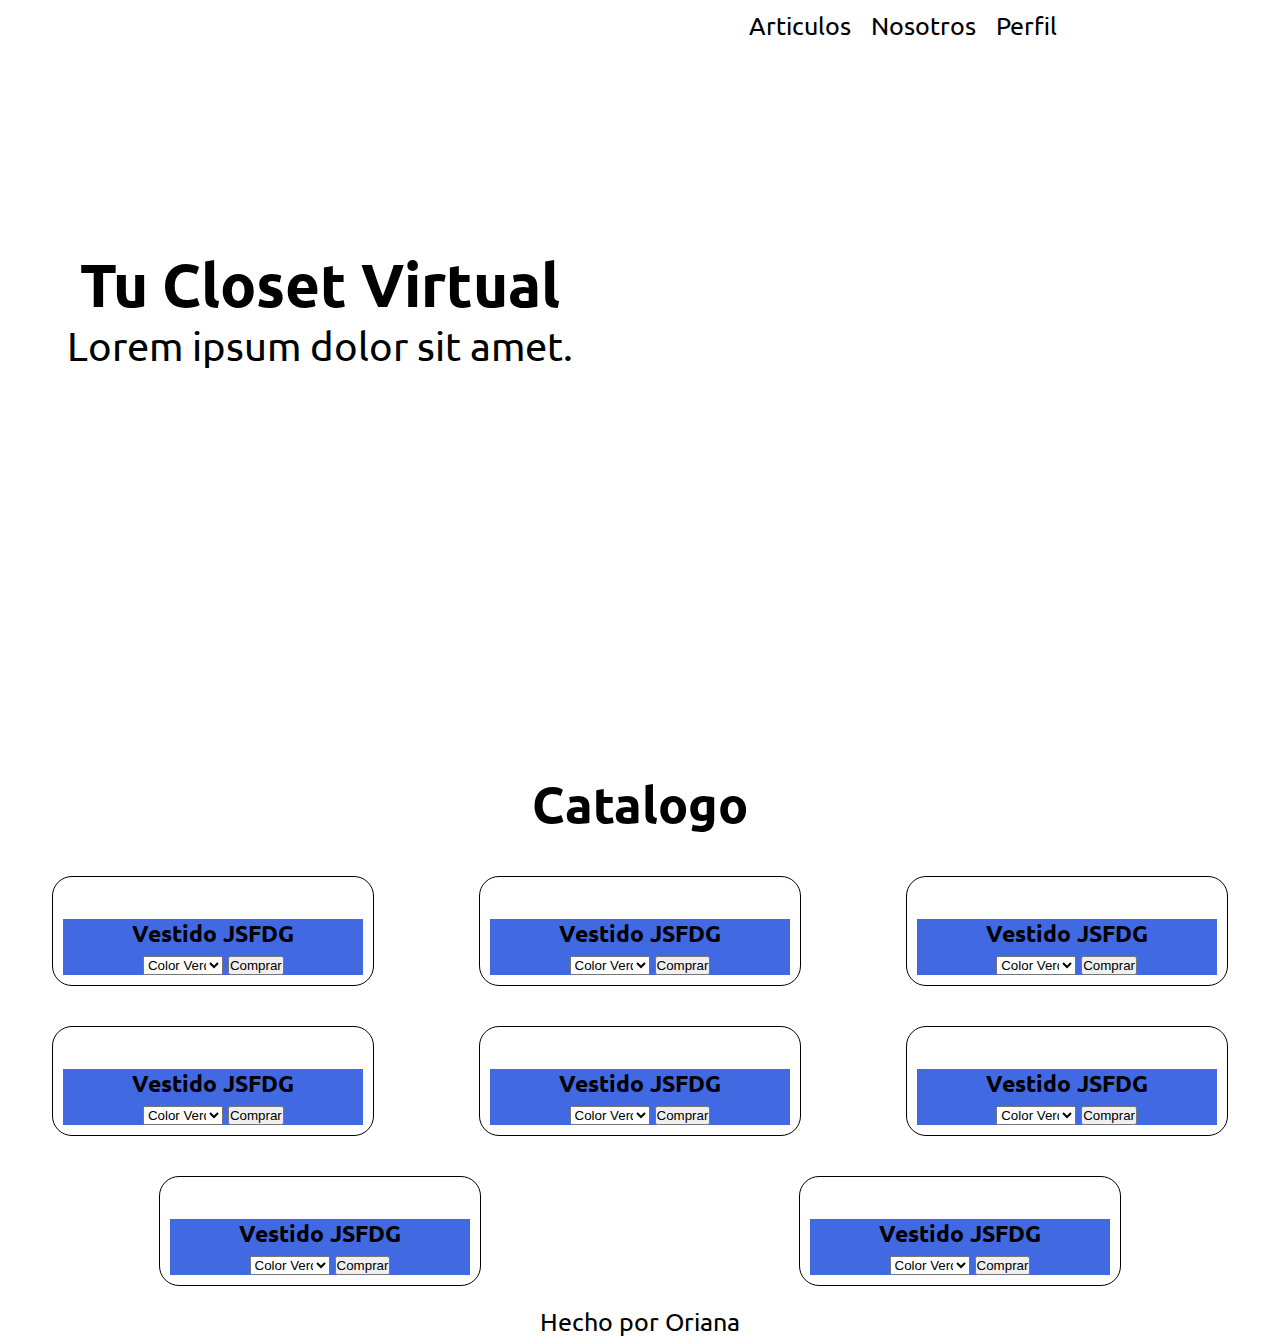
==== index.html @ 760b90f6 "Agregar estilos de las cartas" ====
<!DOCTYPE html>
<html lang="en">

<head>
  <meta charset="UTF-8">
  <meta name="viewport" content="width=device-width, initial-scale=1.0">
  <link rel="shortcut icon" href="./img/favicon.png" type="image/x-icon">
  <link rel="stylesheet" href="./style/style.css">
  <title>Tu Closet Virtual</title>
</head>

<body>
  <header class="flex-container">
    <div class="brand">
      <img class="img" src="./img/brand.png" alt="">
    </div>
    <nav>
      <ul class="flex-container">
        <li class="header-item"><a class="header-link" href="">Articulos</a></li>
        <li class="header-item"><a class="header-link" href="">Nosotros</a></li>
        <li class="header-item"><a class="header-link" href="">Perfil</a></li>
      </ul>
    </nav>
  </header>
  <div class="hero">
    <div class="hero-text">
      <h1 class="title">Tu Closet Virtual</h1>
      <p class="subtitle">Lorem ipsum dolor sit amet.</p>
    </div>
  </div>
  <section class="catalogue-section">
    <h2 class="title-section">Catalogo</h2>
    <div class="flex-container">
      <div class="card">
        <div class="img-container">
          <img class="img" src="./img/carta1.jpeg" alt="">
        </div>
        <div class="buy">
          <h3>Vestido JSFDG</h3>
          <select class="buttons">
            <option value="">Color Verde</option>
            <option value="">Color Rojo</option>
            <option value="">Color Azul</option>
          </select>
          <button class="buttons">
            Comprar
          </button>
        </div>
      </div>
      <div class="card">
        <div class="img-container">
          <img class="img" src="./img/carta1.jpeg" alt="">
        </div>
        <div class="buy">
          <h3>Vestido JSFDG</h3>
          <select class="buttons">
            <option value="">Color Verde</option>
            <option value="">Color Rojo</option>
            <option value="">Color Azul</option>
          </select>
          <button class="buttons">
            Comprar
          </button>
        </div>
      </div>
      <div class="card">
        <div class="img-container">
          <img class="img" src="./img/carta2.jpeg" alt="">
        </div>
        <div class="buy">
          <h3>Vestido JSFDG</h3>
          <select class="buttons">
            <option value="">Color Verde</option>
            <option value="">Color Rojo</option>
            <option value="">Color Azul</option>
          </select>
          <button class="buttons">
            Comprar
          </button>
        </div>
      </div>
      <div class="card">
        <div class="img-container">
          <img class="img" src="./img/carta3.jpeg" alt="">
        </div>
        <div class="buy">
          <h3>Vestido JSFDG</h3>
          <select class="buttons">
            <option value="">Color Verde</option>
            <option value="">Color Rojo</option>
            <option value="">Color Azul</option>
          </select>
          <button class="buttons">
            Comprar
          </button>
        </div>
      </div>
      <div class="card">
        <div class="img-container">
          <img class="img" src="./img/carta4.jpeg" alt="">
        </div>
        <div class="buy">
          <h3>Vestido JSFDG</h3>
          <select class="buttons">
            <option value="">Color Verde</option>
            <option value="">Color Rojo</option>
            <option value="">Color Azul</option>
          </select>
          <button class="buttons">
            Comprar
          </button>
        </div>
      </div>
      <div class="card">
        <div class="img-container">
          <img class="img" src="./img/carta5.jpeg" alt="">
        </div>
        <div class="buy">
          <h3>Vestido JSFDG</h3>
          <select class="buttons">
            <option value="">Color Verde</option>
            <option value="">Color Rojo</option>
            <option value="">Color Azul</option>
          </select>
          <button class="buttons">
            Comprar
          </button>
        </div>
      </div>
      <div class="card">
        <div class="img-container">
          <img class="img" src="./img/carta6.jpeg" alt="">
        </div>
        <div class="buy">
          <h3>Vestido JSFDG</h3>
          <select class="buttons">
            <option value="">Color Verde</option>
            <option value="">Color Rojo</option>
            <option value="">Color Azul</option>
          </select>
          <button class="buttons">
            Comprar
          </button>
        </div>
      </div>
      <div class="card">
        <div class="img-container">
          <img class="img" src="./img/carta1.jpeg" alt="">
        </div>
        <div class="buy">
          <h3>Vestido JSFDG</h3>
          <select class="buttons">
            <option value="">Color Verde</option>
            <option value="">Color Rojo</option>
            <option value="">Color Azul</option>
          </select>
          <button class="buttons">
            Comprar
          </button>
        </div>
      </div>
    </div>
  </section>
  <footer>
    <div class="social">
      <a href="" class="social-link twitter">
        <i class="fab fa-twitter-square footer__icon"></i>
      </a>
      <a href="" class="social-link facebook">
        <i class="fab fa-facebook-square"></i>
      </a>
      <a href="" class="social-link github">
        <i class="fab fa-github footer__icon"></i>
      </a>
      <a href="" class="social-link instagram">
        <i class="fab fa-instagram footer__icon"></i>
      </a>
    </div>
    <p>Hecho por Oriana</p>
  </footer>
  <script src="https://kit.fontawesome.com/9fa96555ef.js"></script>
</body>

</html>
---- style/style.css ----
@import url('https://fonts.googleapis.com/css?family=Indie+Flower|Ubuntu&display=swap');

/* ELIMINAR ESTILOS POR DEFECTO DEL BROWSER */

* {
  box-sizing: border-box;
  margin: 0;
  padding: 0;
}

a {
  color: inherit;
  text-decoration: none;
}

ul {
  list-style: none;
}

/* ESTILOS GENERALES DE LA PAGINA */

body {
  font-size: 25px;
  font-family: 'Ubuntu', sans-serif;
  text-align: center;
}

.img {
  max-height: 100%;
  max-width: 100%;
}

.flex-container {
  align-items: center;
  display: flex;
  flex-wrap: wrap;
  justify-content: space-around;
}

/* ESTILOS DEL HEADER */

.brand {
  width: 100px;
} 

.header-item {
  padding: 10px;
}

.header-link:hover {
  text-decoration: underline;
}

/* ESTILOS DEL HERO */

.hero {
  background-image: url(../img/hero.jpg);
  background-position: center;
  background-size: cover;
  min-height: 700px;
}

.hero-text {
  margin-right: 50%;
  padding-top: 15%;
  width: 50%;
}

.title {
  font-size: 60px;
}

.subtitle {
  font-size: 40px;
}

/* ESTILOS DE LA SECCION DE CATALOGO */

.catalogue section {

}

.title-section {
  font-size: 50px;
  padding: 20px;
}

.card {
  border: 1px solid black;
  border-radius: 20px;
  flex: 1 1 33,3%;
  padding: 10px;
  margin: 20px;

}

.img-container {
  width: 300px;
}

.buy {
  background-color: royalblue;
  font-size: 20px;
}

.buttons {
 max-width: 80px; 
}
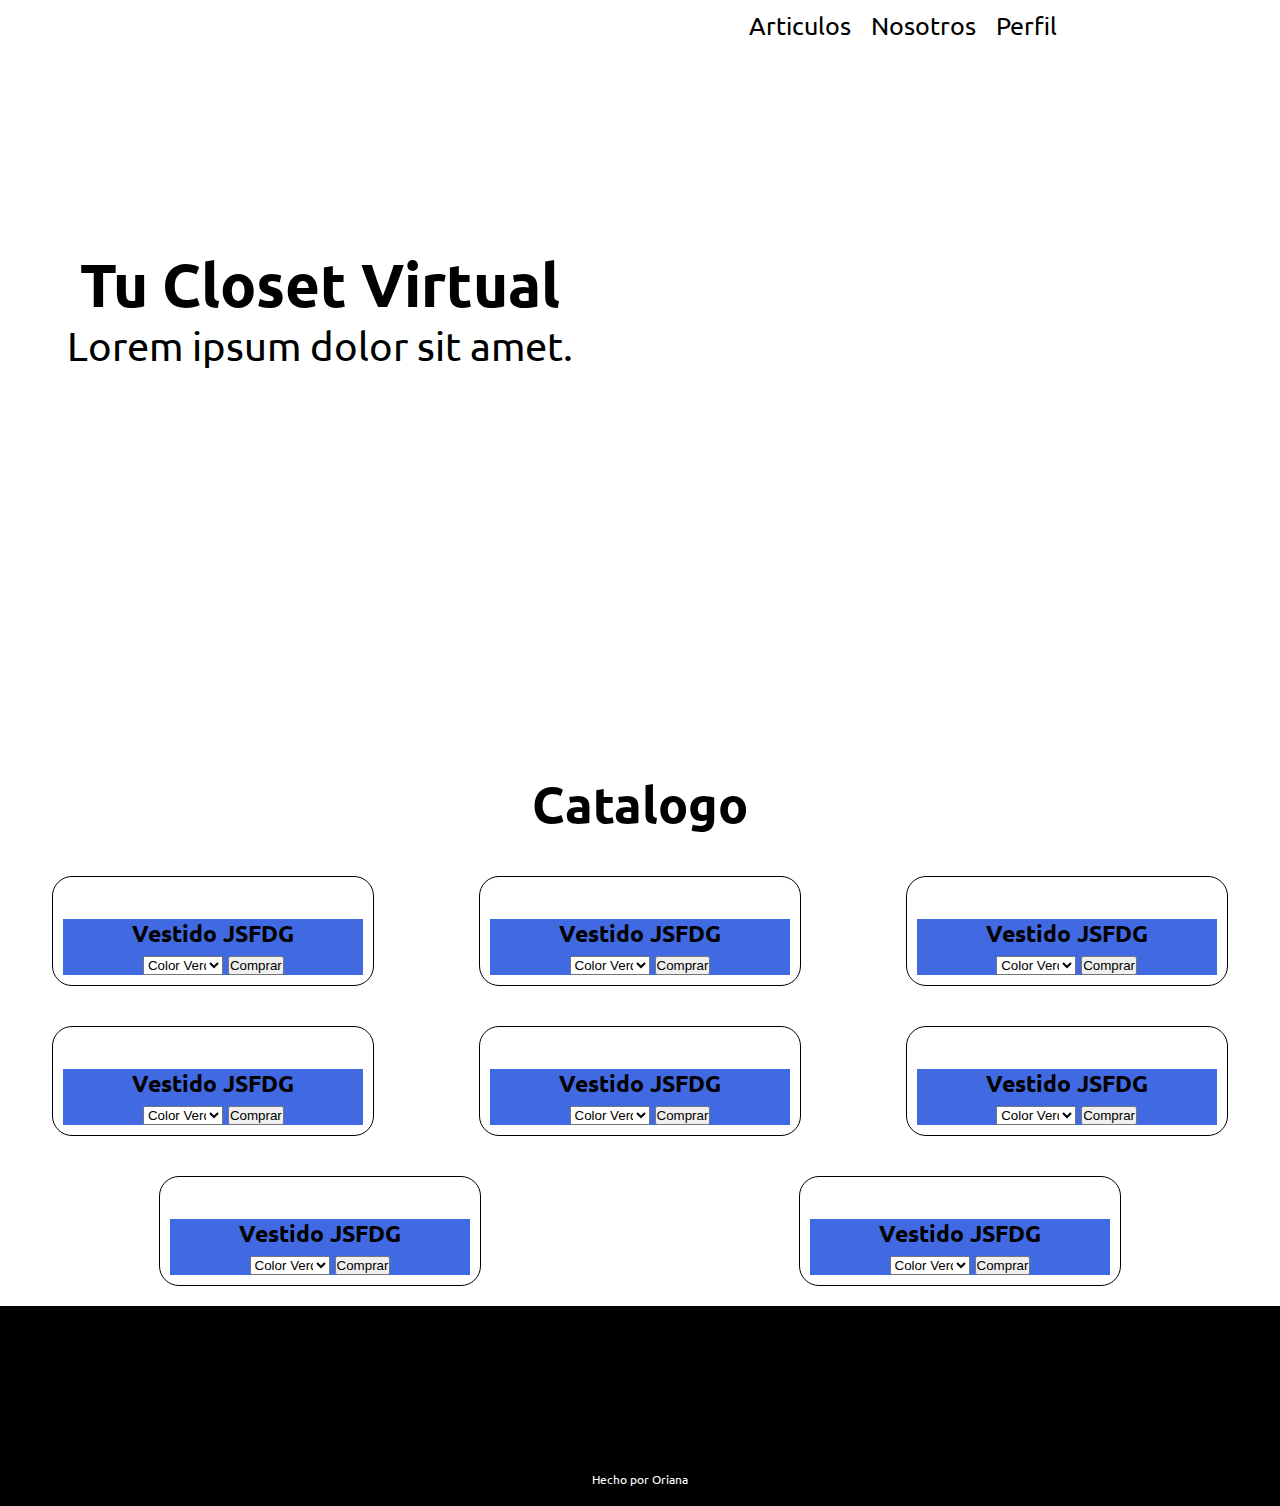
==== commit 545de7d7: "Agregar estilos para el footer" ====
--- a/index.html
+++ b/index.html
@@ -161,22 +161,25 @@
       </div>
     </div>
   </section>
-  <footer>
+  <footer class="footer">
+    <div class="brand">
+      <img class="img" src="./img/brand.png" alt="">
+    </div>
     <div class="social">
-      <a href="" class="social-link twitter">
+      <a href="" class="social-link">
         <i class="fab fa-twitter-square footer__icon"></i>
       </a>
-      <a href="" class="social-link facebook">
+      <a href="" class="social-link">
         <i class="fab fa-facebook-square"></i>
       </a>
-      <a href="" class="social-link github">
+      <a href="" class="social-link">
         <i class="fab fa-github footer__icon"></i>
       </a>
-      <a href="" class="social-link instagram">
+      <a href="" class="social-link">
         <i class="fab fa-instagram footer__icon"></i>
       </a>
     </div>
-    <p>Hecho por Oriana</p>
+    <p class="copyright">Hecho por Oriana</p>
   </footer>
   <script src="https://kit.fontawesome.com/9fa96555ef.js"></script>
 </body>
--- a/style/style.css
+++ b/style/style.css
@@ -105,4 +105,33 @@
 
 .buttons {
  max-width: 80px; 
+}
+
+/* ESTILOS DEL FOOTER */
+
+.footer {
+  align-items: center;
+  background-color: black;
+  display: flex;
+  justify-content: space-around;
+  flex-direction: column;
+  min-height: 200px;
+}
+
+.social {
+  color: white;
+  font-size: 30px;
+}
+
+.social-link {
+  padding: 20px;
+}
+
+.social-link:hover {
+  color: blue;
+}
+
+.copyright {
+  color: white;
+  font-size: 12px;
 }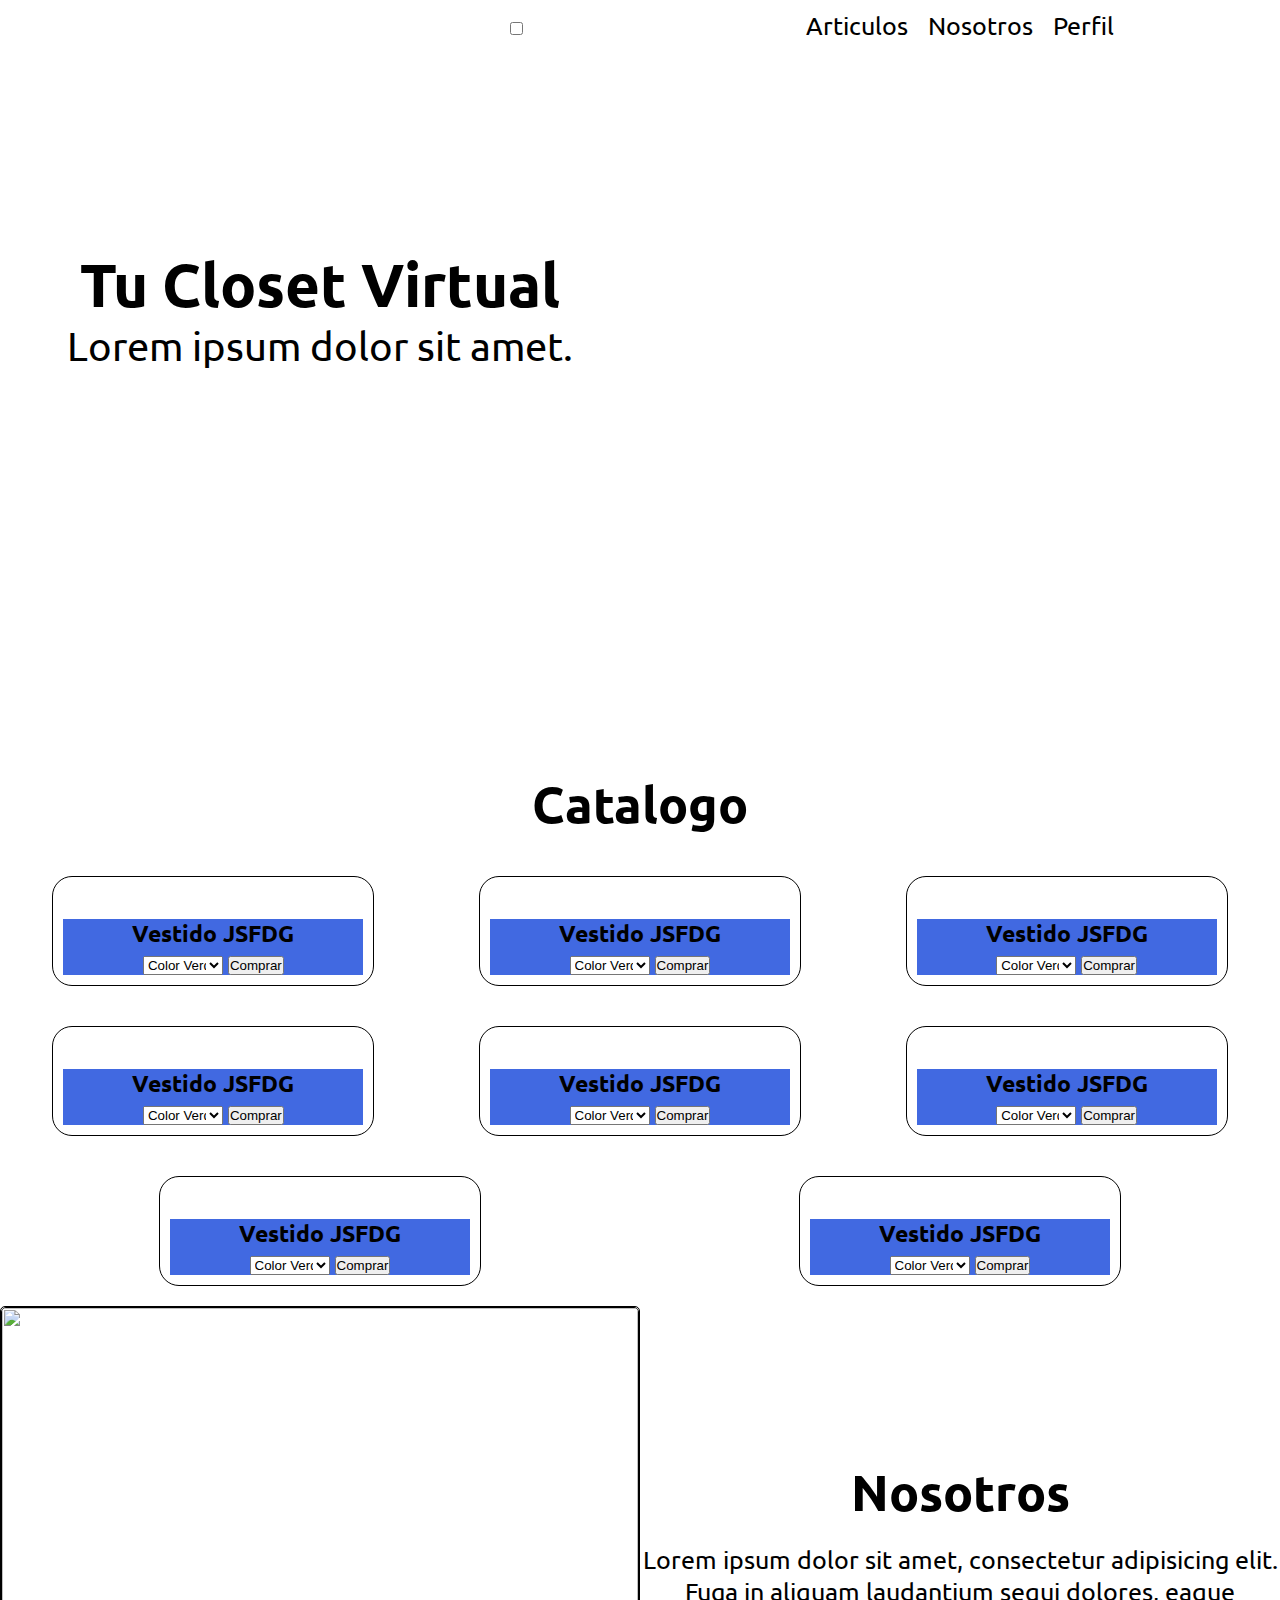
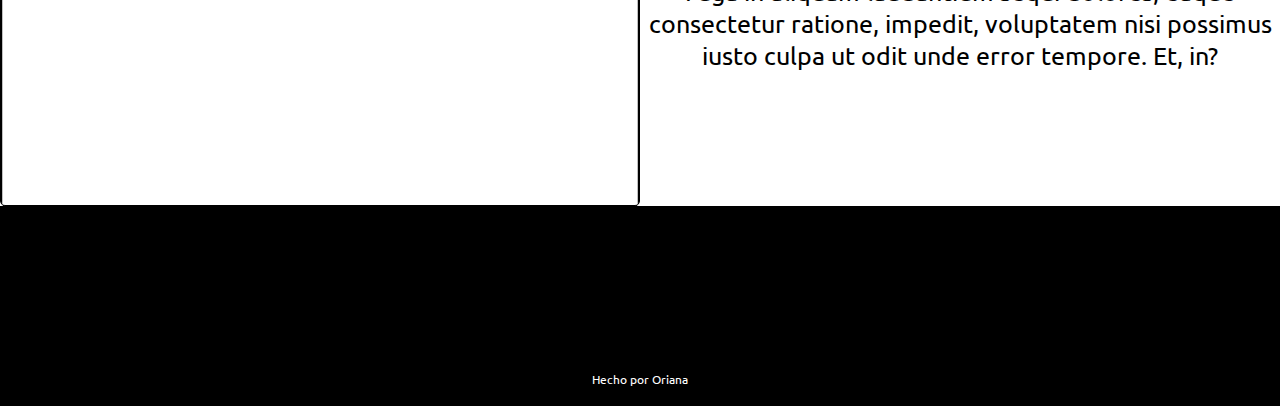
==== commit 3e2a255a: "Agregar estilos de la seccion" ====
--- a/index.html
+++ b/index.html
@@ -8,17 +8,36 @@
   <link rel="stylesheet" href="./style/style.css">
   <title>Tu Closet Virtual</title>
 </head>
+</s>
 
 <body>
   <header class="flex-container">
     <div class="brand">
       <img class="img" src="./img/brand.png" alt="">
     </div>
-    <nav>
-      <ul class="flex-container">
+    <div>
+      <input type="checkbox" id="menu-icon">
+      <label class="menu-label" for="menu-icon">
+        <i class="fas fa-bars icon-menu"></i>
+      </label>
+    </div>
+    <nav class="header-menu">
+      <ul class="flex-container header-list">
         <li class="header-item"><a class="header-link" href="">Articulos</a></li>
         <li class="header-item"><a class="header-link" href="">Nosotros</a></li>
-        <li class="header-item"><a class="header-link" href="">Perfil</a></li>
+        <li class="header-item profile"><a class="header-link" href="">Perfil</a>
+          <div class="sesion">
+            <input type="text" class="input-sesion" placeholder="Indique su nombre" id="loginName">
+            <input type="password" class="input-sesion" placeholder="Indique su clave" id="loginPass">
+            <button class="button-sesion" id="open" onclick="logged()">Ingresar</button>
+          </div>
+        </li>
+        <li class="header-item">
+          <a href="./perfil/index.html">
+            <h2 id="loginUser">
+          </a>
+          </h2>
+        </li>
       </ul>
     </nav>
   </header>
@@ -33,6 +52,22 @@
     <div class="flex-container">
       <div class="card">
         <div class="img-container">
+          <img class="img" src="./img/carta8.jpg" alt="">
+        </div>
+        <div class="buy">
+          <h3>Vestido JSFDG</h3>
+          <select class="buttons">
+            <option value="">Color Verde</option>
+            <option value="">Color Rojo</option>
+            <option value="">Color Azul</option>
+          </select>
+          <button class="buttons">
+            Comprar
+          </button>
+        </div>
+      </div>
+      <div class="card">
+        <div class="img-container">
           <img class="img" src="./img/carta1.jpeg" alt="">
         </div>
         <div class="buy">
@@ -49,22 +84,6 @@
       </div>
       <div class="card">
         <div class="img-container">
-          <img class="img" src="./img/carta1.jpeg" alt="">
-        </div>
-        <div class="buy">
-          <h3>Vestido JSFDG</h3>
-          <select class="buttons">
-            <option value="">Color Verde</option>
-            <option value="">Color Rojo</option>
-            <option value="">Color Azul</option>
-          </select>
-          <button class="buttons">
-            Comprar
-          </button>
-        </div>
-      </div>
-      <div class="card">
-        <div class="img-container">
           <img class="img" src="./img/carta2.jpeg" alt="">
         </div>
         <div class="buy">
@@ -113,7 +132,7 @@
       </div>
       <div class="card">
         <div class="img-container">
-          <img class="img" src="./img/carta5.jpeg" alt="">
+          <img class="img" src="./img/carta5.jpg" alt="">
         </div>
         <div class="buy">
           <h3>Vestido JSFDG</h3>
@@ -145,20 +164,36 @@
       </div>
       <div class="card">
         <div class="img-container">
-          <img class="img" src="./img/carta1.jpeg" alt="">
-        </div>
-        <div class="buy">
-          <h3>Vestido JSFDG</h3>
-          <select class="buttons">
-            <option value="">Color Verde</option>
-            <option value="">Color Rojo</option>
-            <option value="">Color Azul</option>
-          </select>
-          <button class="buttons">
-            Comprar
-          </button>
-        </div>
-      </div>
+          <img class="img" src="./img/carta7.jpg" alt="">
+        </div>
+        <div class="buy">
+          <h3>Vestido JSFDG</h3>
+          <select class="buttons">
+            <option value="">Color Verde</option>
+            <option value="">Color Rojo</option>
+            <option value="">Color Azul</option>
+          </select>
+          <button class="buttons">
+            Comprar
+          </button>
+        </div>
+      </div>
+    </div>
+  </section>
+  <section class="flex-container">
+    <div class="slider">
+      <ul>
+        <li><img class="img" src="./img/slider1.jpg" alt=""></li>
+        <li><img class="img" src="./img/slider2.jpg" alt=""></li>
+        <li><img class="img" src="./img/slider3.jpg" alt=""></li>
+        <li><img class="img" src="./img/slider4.jpg" alt=""></li>
+      </ul>
+
+    </div>
+    <div class="text-section">
+      <h2 class="title-section">Nosotros</h2>
+      <p>Lorem ipsum dolor sit amet, consectetur adipisicing elit. Fuga in aliquam laudantium sequi dolores, eaque
+        consectetur ratione, impedit, voluptatem nisi possimus iusto culpa ut odit unde error tempore. Et, in?</p>
     </div>
   </section>
   <footer class="footer">
@@ -181,6 +216,7 @@
     </div>
     <p class="copyright">Hecho por Oriana</p>
   </footer>
+  <script src="./js/sesion.js"></script>
   <script src="https://kit.fontawesome.com/9fa96555ef.js"></script>
 </body>
 
--- a/style/style.css
+++ b/style/style.css
@@ -26,7 +26,6 @@
 }
 
 .img {
-  max-height: 100%;
   max-width: 100%;
 }
 
@@ -50,6 +49,49 @@
 .header-link:hover {
   text-decoration: underline;
 }
+
+/* ESTILOS DEL MENU RESPONSIVE */
+
+.menu-icon {
+  display: none;
+}
+
+.menu-label {
+  display: none;
+}
+
+/* ESTILOS DEL INICIO DE SESION */
+
+.hidden {
+  display: none;
+}
+
+.sesion {
+  border-radius: 20px;
+  border: 1px solid red;
+  display: none;
+  height: 250px;
+  padding: 10px;
+  width: 250px;
+}
+
+.profile:hover .sesion {
+  display: block;
+}
+
+.input-sesion {
+  max-width: 200px;
+  margin: 10px 0;
+}
+
+.button-sesion {
+  color: white;
+  background-color: turquoise;
+  border: 1px solid turquoise;
+  border-radius: 10px;
+  padding: 5px;
+}
+
 
 /* ESTILOS DEL HERO */
 
@@ -91,7 +133,11 @@
   flex: 1 1 33,3%;
   padding: 10px;
   margin: 20px;
-
+}
+
+.card:hover {
+  transform: translateY(15px);
+  transition: all .3s ease-in;
 }
 
 .img-container {
@@ -105,6 +151,48 @@
 
 .buttons {
  max-width: 80px; 
+}
+
+/* ESTILOS DE LA SECCION NOSOTROS */
+
+.slider {
+	width: 95%;
+    overflow: hidden;
+    margin: 0 auto;
+}
+
+.slider ul {
+	display: flex;
+	width: 400%;
+	animation: cambio 20s infinite alternate linear;
+}
+
+.slider img,
+.slider li {
+    border-radius: 5px;
+    border: 1px solid black;
+    height: 500px;
+	  width: 100%;
+}
+
+
+@keyframes cambio {
+	0% {margin-left: 0;}
+	20% {margin-left: 0;}
+	
+	25% {margin-left: -100%;}
+	45% {margin-left: -100%;}
+	
+	50% {margin-left: -200%;}
+	70% {margin-left: -200%;}
+	
+	75% {margin-left: -300%;}
+	100% {margin-left: -300%;}
+}
+
+.text-section,
+.slider {
+  flex: 1 1 50%;
 }
 
 /* ESTILOS DEL FOOTER */
@@ -134,4 +222,30 @@
 .copyright {
   color: white;
   font-size: 12px;
+}
+
+@media(max-width:920px) { 
+.menu-label {
+  display:block
+}
+
+.header-menu {
+    margin-left: -100%;
+    position: absolute;
+    transition: all .5s;
+    width: 100%;
+    z-index: 100;
+}
+
+.header-list {
+  display: none;
+}
+
+.icon-menu {
+  font-size: 25px;
+}
+
+.icon-menu:hover .header-list {
+  display: block;
+}
 }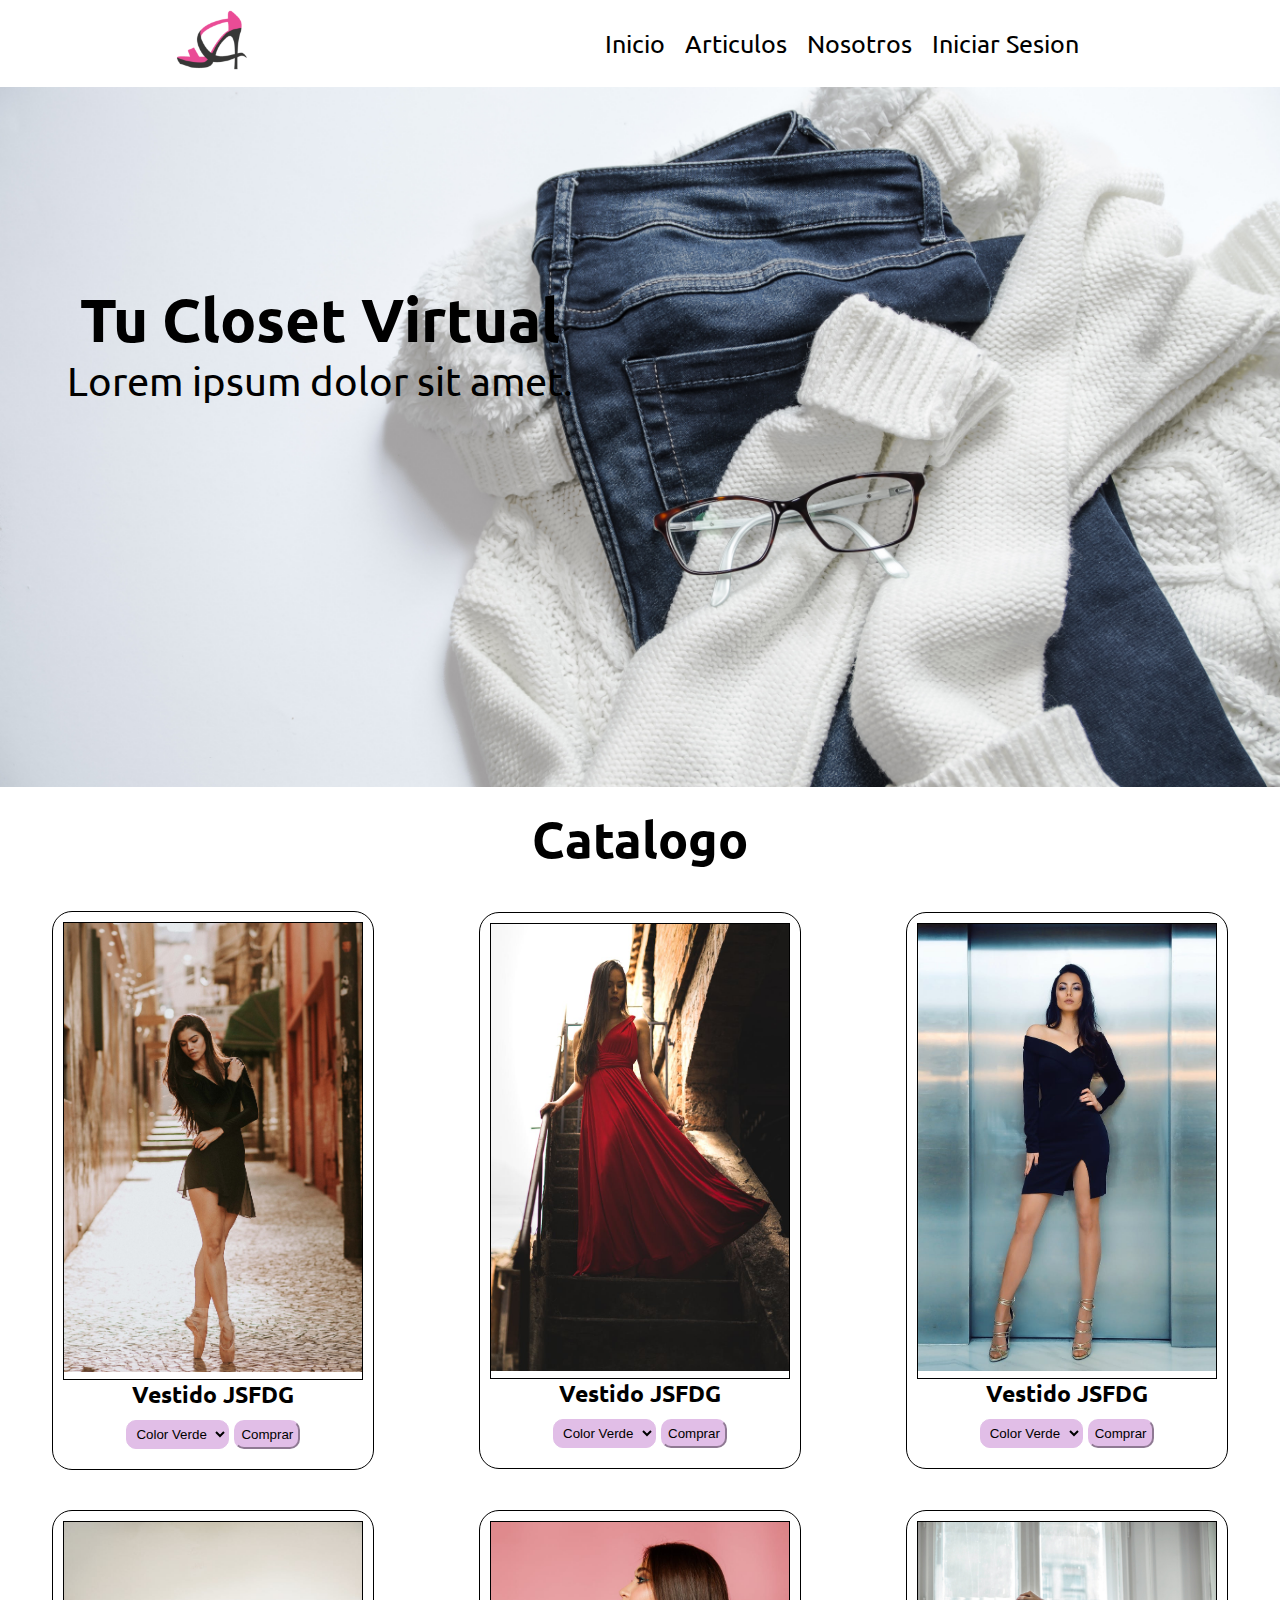
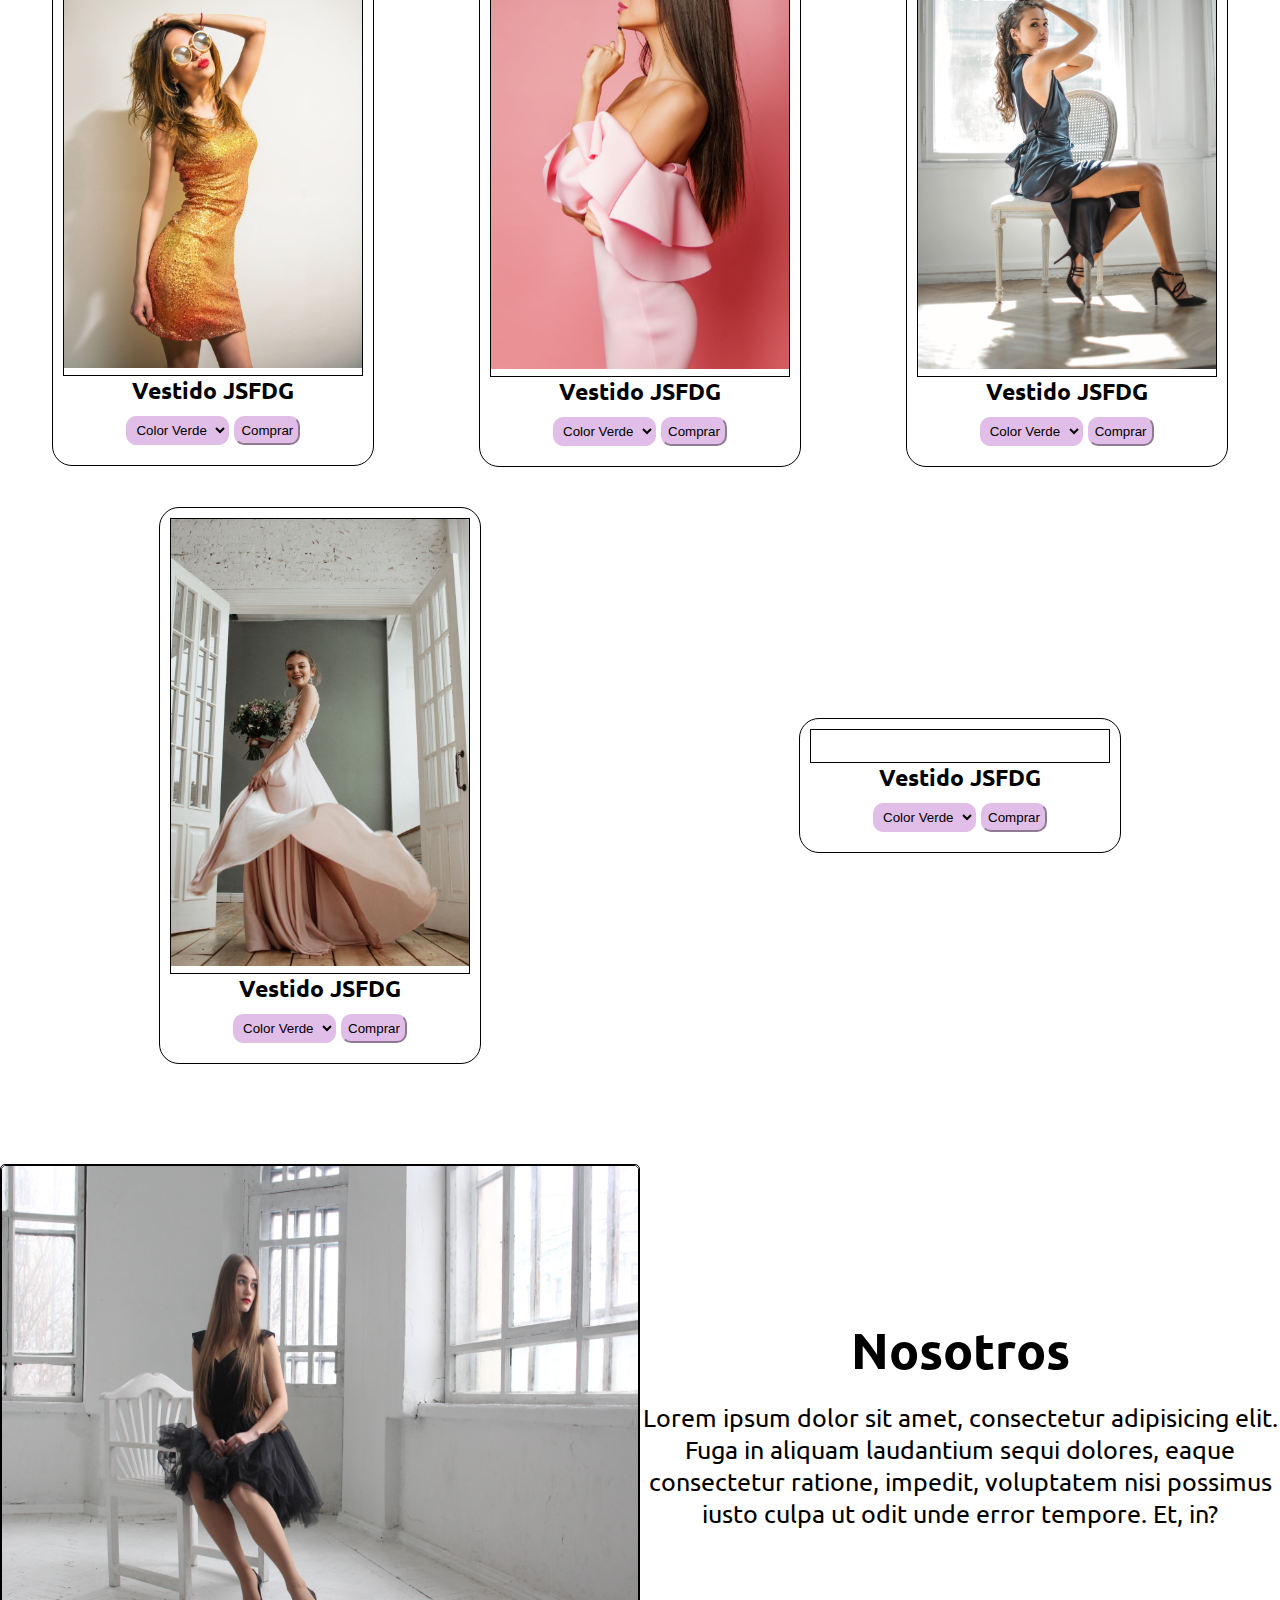
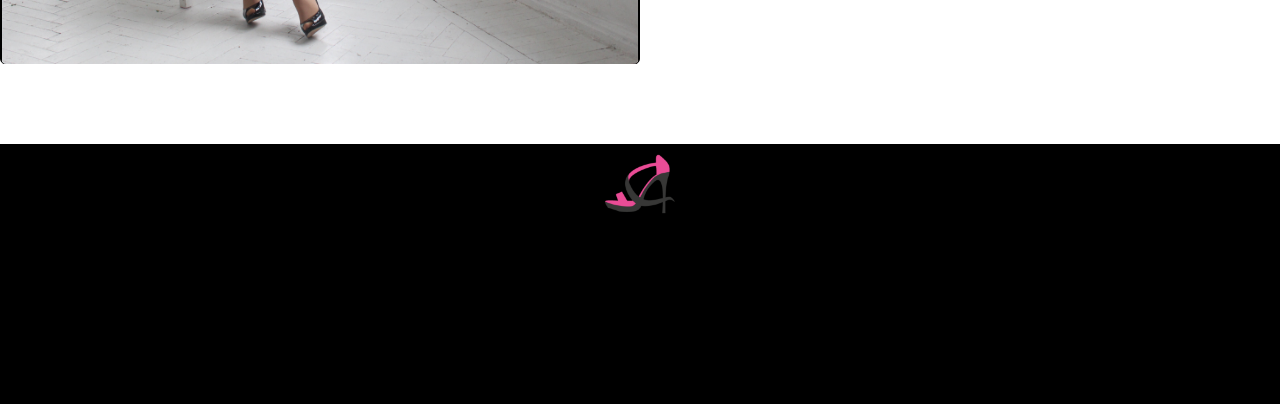
==== commit b4071a93: "Cambiar media queries" ====
--- a/index.html
+++ b/index.html
@@ -11,35 +11,38 @@
 </s>
 
 <body>
-  <header class="flex-container">
+  <header class="header">
     <div class="brand">
       <img class="img" src="./img/brand.png" alt="">
     </div>
-    <div>
-      <input type="checkbox" id="menu-icon">
-      <label class="menu-label" for="menu-icon">
-        <i class="fas fa-bars icon-menu"></i>
-      </label>
-    </div>
-    <nav class="header-menu">
-      <ul class="flex-container header-list">
-        <li class="header-item"><a class="header-link" href="">Articulos</a></li>
-        <li class="header-item"><a class="header-link" href="">Nosotros</a></li>
-        <li class="header-item profile"><a class="header-link" href="">Perfil</a>
-          <div class="sesion">
-            <input type="text" class="input-sesion" placeholder="Indique su nombre" id="loginName">
-            <input type="password" class="input-sesion" placeholder="Indique su clave" id="loginPass">
-            <button class="button-sesion" id="open" onclick="logged()">Ingresar</button>
-          </div>
-        </li>
-        <li class="header-item">
-          <a href="./perfil/index.html">
-            <h2 id="loginUser">
-          </a>
-          </h2>
-        </li>
-      </ul>
-    </nav>
+    <div class="header-menu">
+      <div class="icon-menu">
+        <i class="fas fa-bars"></i>
+      </div>
+      <nav class="header-nav">
+        <ul class="flex-container header-list">
+          <li class="header-item"><a class="header-link" href="#">Inicio</a></li>
+          <li class="header-item"><a class="header-link" href="#articulos">Articulos</a></li>
+          <li class="header-item"><a class="header-link" href="#nosotros">Nosotros</a></li>
+          <li class="header-item profile" id="logIn"><a class="header-link" href="">Iniciar Sesion</a>
+            <div class="sesion hidden">
+              <input type="text" class="input-sesion" placeholder="Indique su nombre" id="loginName">
+              <input type="password" class="input-sesion" placeholder="Indique su clave" id="loginPass">
+              <button class="button-sesion" id="open" onclick="logged()">Ingresar</button>
+            </div>
+          </li>
+          <li class="header-item sesion-container">
+            <h2 class="profile-name" id="loginUser"></h2>
+            <ul class="logOut hidden">
+              <li class="logOut-item"><a class="header-link" href="./perfil/index.html">Ver mi perfil</a></li>
+              <li class="logOut-item"><a class="header-link" href="" id="logOut" class="hidden"
+                  onclick="signOff()">Cerrar
+                  Sesion</a></li>
+            </ul>
+          </li>
+        </ul>
+      </nav>
+    </div>
   </header>
   <div class="hero">
     <div class="hero-text">
@@ -47,7 +50,7 @@
       <p class="subtitle">Lorem ipsum dolor sit amet.</p>
     </div>
   </div>
-  <section class="catalogue-section">
+  <section class="catalogue-section" id="articulos">
     <h2 class="title-section">Catalogo</h2>
     <div class="flex-container">
       <div class="card">
@@ -180,7 +183,7 @@
       </div>
     </div>
   </section>
-  <section class="flex-container">
+  <section class="flex-container separation" id="nosotros">
     <div class="slider">
       <ul>
         <li><img class="img" src="./img/slider1.jpg" alt=""></li>
@@ -214,7 +217,9 @@
         <i class="fab fa-instagram footer__icon"></i>
       </a>
     </div>
-    <p class="copyright">Hecho por Oriana</p>
+    <a href="https://github.com/oriananohemi">
+      oriananohemi
+    </a>
   </footer>
   <script src="./js/sesion.js"></script>
   <script src="https://kit.fontawesome.com/9fa96555ef.js"></script>
--- a/style/style.css
+++ b/style/style.css
@@ -1,4 +1,4 @@
-@import url('https://fonts.googleapis.com/css?family=Indie+Flower|Ubuntu&display=swap');
+@import url("https://fonts.googleapis.com/css?family=Indie+Flower|Ubuntu&display=swap");
 
 /* ELIMINAR ESTILOS POR DEFECTO DEL BROWSER */
 
@@ -21,7 +21,7 @@
 
 body {
   font-size: 25px;
-  font-family: 'Ubuntu', sans-serif;
+  font-family: "Ubuntu", sans-serif;
   text-align: center;
 }
 
@@ -36,11 +36,22 @@
   justify-content: space-around;
 }
 
+.separation {
+  margin: 50px 0;
+  padding: 30px 0;
+}
+
 /* ESTILOS DEL HEADER */
 
+.header {
+  display: flex;
+  justify-content: space-around;
+  align-items: center;
+}
+
 .brand {
-  width: 100px;
-} 
+  width: 80px;
+}
 
 .header-item {
   padding: 10px;
@@ -52,11 +63,7 @@
 
 /* ESTILOS DEL MENU RESPONSIVE */
 
-.menu-icon {
-  display: none;
-}
-
-.menu-label {
+.icon-menu {
   display: none;
 }
 
@@ -68,19 +75,17 @@
 
 .sesion {
   border-radius: 20px;
-  border: 1px solid red;
-  display: none;
-  height: 250px;
+  background-color: #e1bee7;
+  border: 1px solid #e1bee7;
+  height: 180px;
+  padding: 20px;
+  position: absolute;
+  width: 220px;
+}
+
+.input-sesion {
+  max-width: 180px;
   padding: 10px;
-  width: 250px;
-}
-
-.profile:hover .sesion {
-  display: block;
-}
-
-.input-sesion {
-  max-width: 200px;
   margin: 10px 0;
 }
 
@@ -92,6 +97,33 @@
   padding: 5px;
 }
 
+.profile:hover .sesion,
+.input-sesion {
+  display: block;
+}
+
+.logOut {
+  border-radius: 20px;
+  background-color: #e1bee7;
+  border: 1px solid #e1bee7;
+  font-size: 20px;
+  height: 180px;
+  padding: 20px;
+  position: absolute;
+  width: 220px;
+}
+
+.sesion-container:hover .logOut {
+  display: block;
+}
+
+.logOut-item {
+  padding: 20px 0;
+}
+
+.logOut-item:hover {
+  color: white;
+}
 
 /* ESTILOS DEL HERO */
 
@@ -118,10 +150,6 @@
 
 /* ESTILOS DE LA SECCION DE CATALOGO */
 
-.catalogue section {
-
-}
-
 .title-section {
   font-size: 50px;
   padding: 20px;
@@ -130,64 +158,85 @@
 .card {
   border: 1px solid black;
   border-radius: 20px;
-  flex: 1 1 33,3%;
+  flex: 1 1 33, 3%;
   padding: 10px;
   margin: 20px;
 }
 
 .card:hover {
   transform: translateY(15px);
-  transition: all .3s ease-in;
+  transition: all 0.3s ease-in;
 }
 
 .img-container {
+  border: 1px solid black;
   width: 300px;
 }
 
 .buy {
-  background-color: royalblue;
+  /* background-color: royalblue; */
   font-size: 20px;
 }
 
 .buttons {
- max-width: 80px; 
+  border-radius: 10px;
+  border-color: #e1bee7;
+  background-color: #e1bee7;
+  max-width: 120px;
+  margin: 10px 0;
+  padding: 5px;
 }
 
 /* ESTILOS DE LA SECCION NOSOTROS */
 
 .slider {
-	width: 95%;
-    overflow: hidden;
-    margin: 0 auto;
+  width: 95%;
+  overflow: hidden;
+  margin: 0 auto;
 }
 
 .slider ul {
-	display: flex;
-	width: 400%;
-	animation: cambio 20s infinite alternate linear;
+  display: flex;
+  width: 400%;
+  animation: cambio 20s infinite alternate linear;
 }
 
 .slider img,
 .slider li {
-    border-radius: 5px;
-    border: 1px solid black;
-    height: 500px;
-	  width: 100%;
-}
-
+  border-radius: 5px;
+  border: 1px solid black;
+  height: 500px;
+  width: 100%;
+}
 
 @keyframes cambio {
-	0% {margin-left: 0;}
-	20% {margin-left: 0;}
-	
-	25% {margin-left: -100%;}
-	45% {margin-left: -100%;}
-	
-	50% {margin-left: -200%;}
-	70% {margin-left: -200%;}
-	
-	75% {margin-left: -300%;}
-	100% {margin-left: -300%;}
+  0% {
+    margin-left: 0;
+  }
+  20% {
+    margin-left: 0;
+  }
+
+  25% {
+    margin-left: -100%;
+  }
+  45% {
+    margin-left: -100%;
+  }
+
+  50% {
+    margin-left: -200%;
+  }
+  70% {
+    margin-left: -200%;
+  }
+
+  75% {
+    margin-left: -300%;
+  }
+  100% {
+    margin-left: -300%;
+  }
 }
 
 .text-section,
@@ -201,51 +250,82 @@
   align-items: center;
   background-color: black;
   display: flex;
-  justify-content: space-around;
+  justify-content: space-between;
   flex-direction: column;
   min-height: 200px;
 }
 
 .social {
   color: white;
-  font-size: 30px;
+  font-size: 50px;
+  margin: 40px 0;
 }
 
 .social-link {
-  padding: 20px;
+  padding: 10px;
 }
 
 .social-link:hover {
-  color: blue;
+  color: #e1bee7;
 }
 
 .copyright {
-  color: white;
+  color: #e1bee7;
   font-size: 12px;
 }
 
-@media(max-width:920px) { 
-.menu-label {
-  display:block
-}
-
-.header-menu {
-    margin-left: -100%;
-    position: absolute;
-    transition: all .5s;
+@media (max-width: 600px) {
+  .header {
+    justify-content: space-between;
+    padding: 10px;
+  }
+
+  .icon-menu {
+    color: #e1bee7;
+    display: flex;
+    transition: all 0.5s ease-in-out;
+    font-size: 30px;
+  }
+
+  .header-list {
+    background-color: rgba(0, 0, 0, 0.95);
+    color: white;
+    margin-left: 100%;
     width: 100%;
-    z-index: 100;
-}
-
-.header-list {
-  display: none;
-}
-
-.icon-menu {
-  font-size: 25px;
-}
-
-.icon-menu:hover .header-list {
-  display: block;
-}
-}+    position: fixed;
+    top: 0;
+    left: 0;
+    right: 0;
+    bottom: 60%;
+  }
+
+  .header-menu:hover .header-list {
+    margin-left: 0;
+  }
+
+  .header-item {
+    flex: 1 1 100%;
+    padding: 0;
+  }
+
+  .hero {
+    min-height: 400px;
+  }
+
+  .hero-text {
+    padding-top: 5%;
+  }
+
+  .title {
+    font-size: 50px;
+  }
+
+  .subtitle {
+    display: none;
+  }
+  /* .sesion,
+  .logOut {
+    background-color: transparent;
+    left: 30%;
+  } */
+}
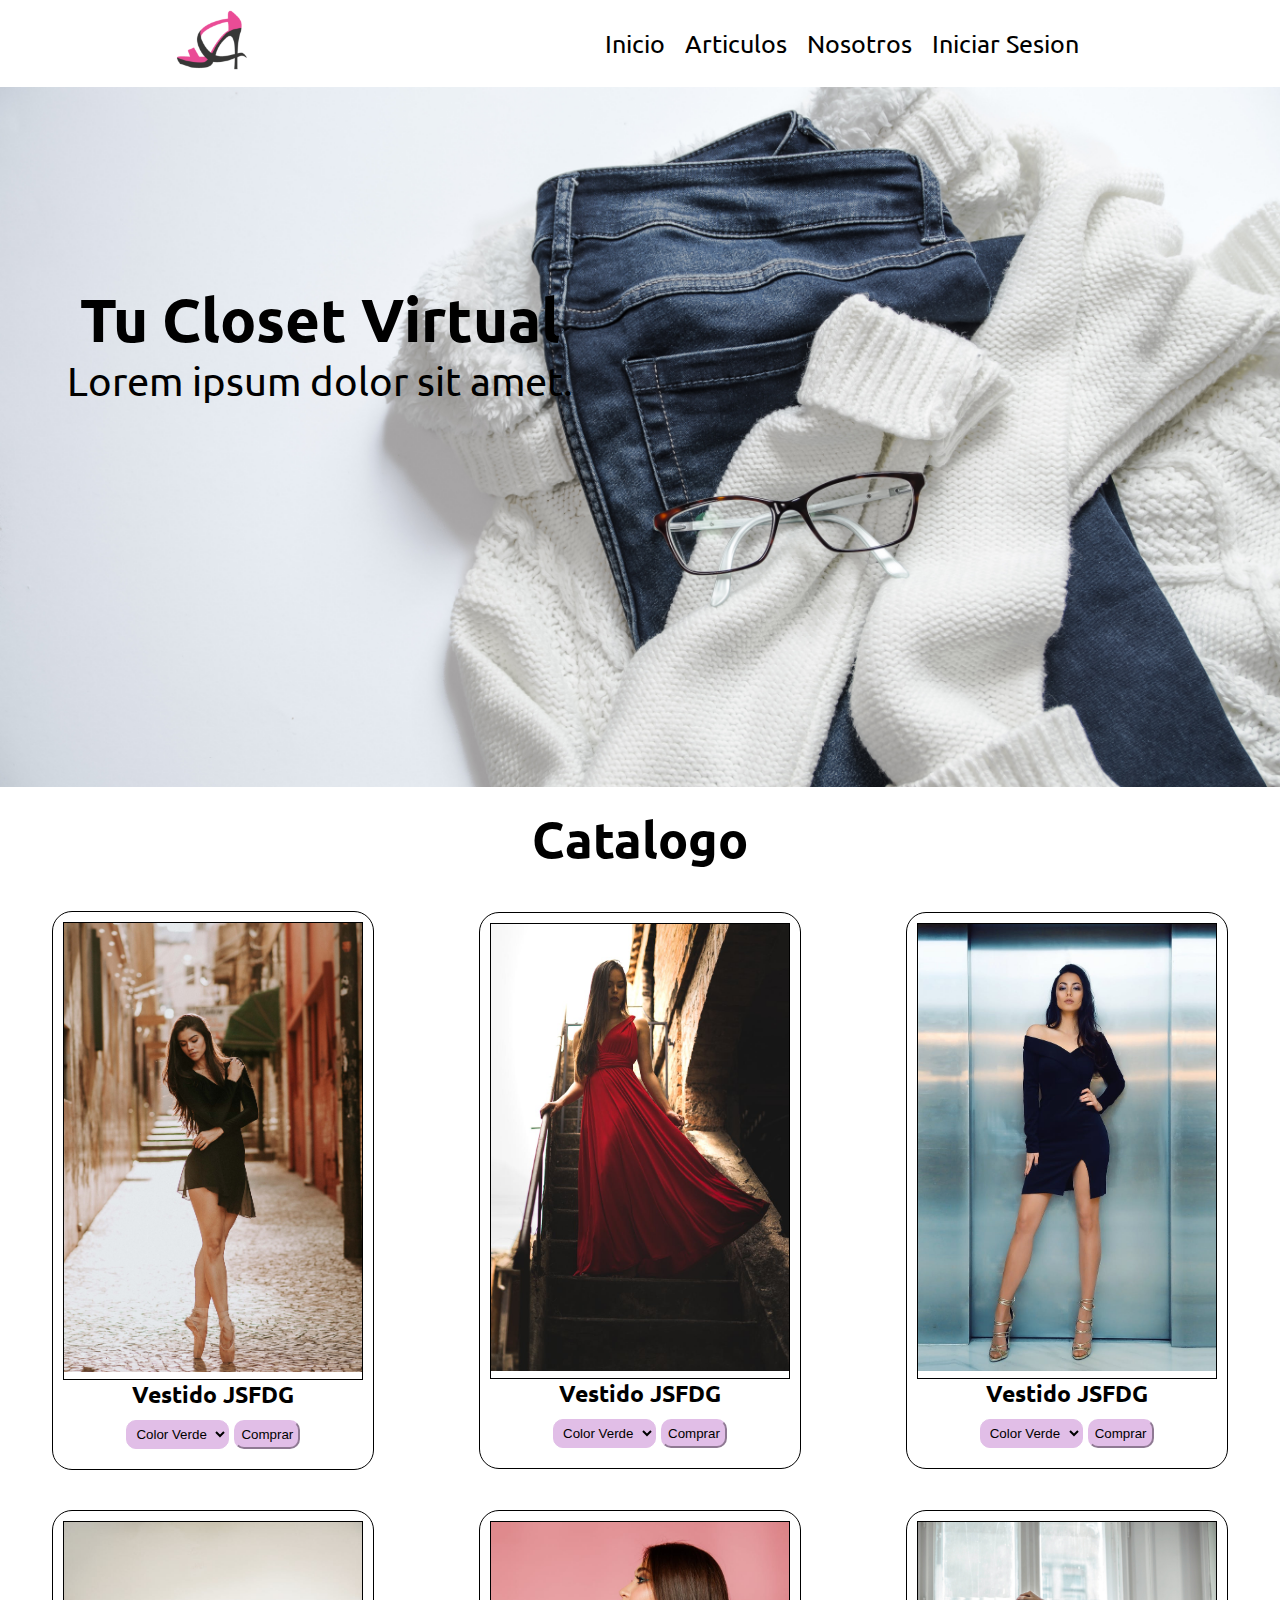
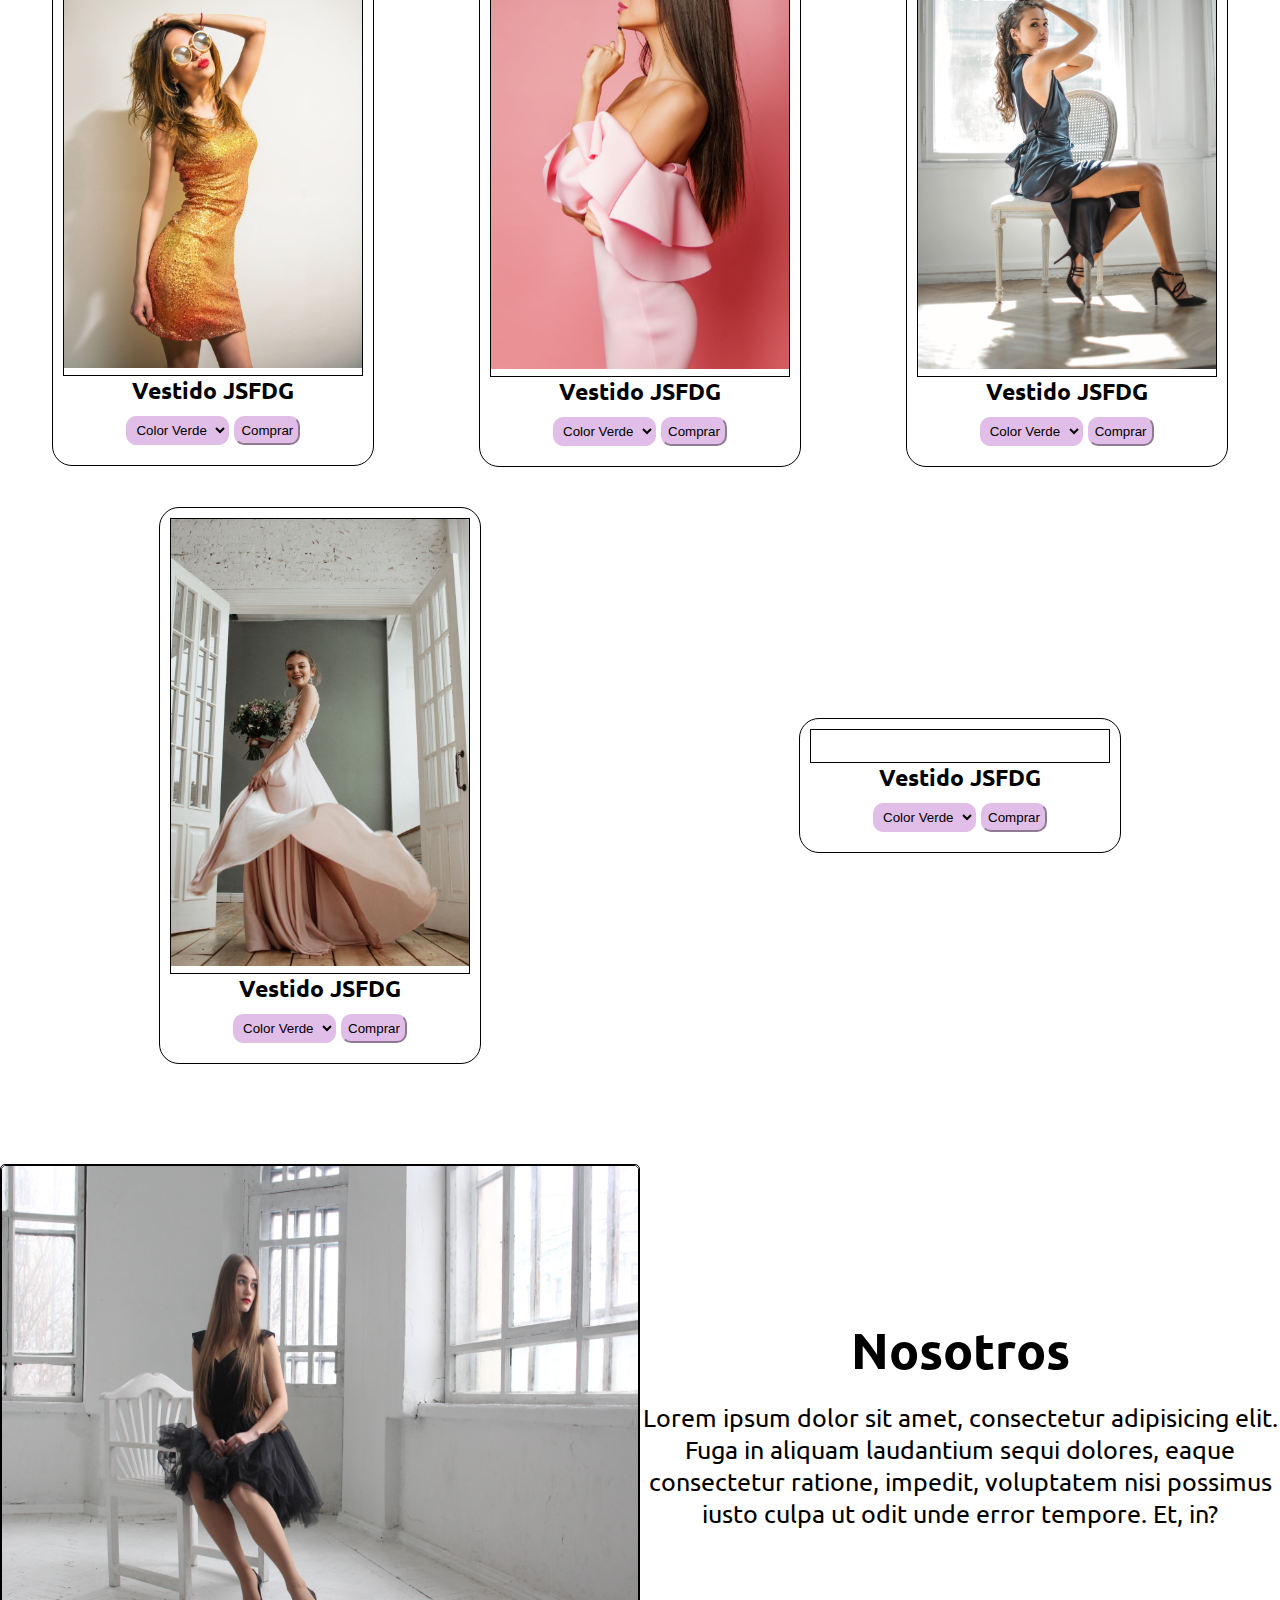
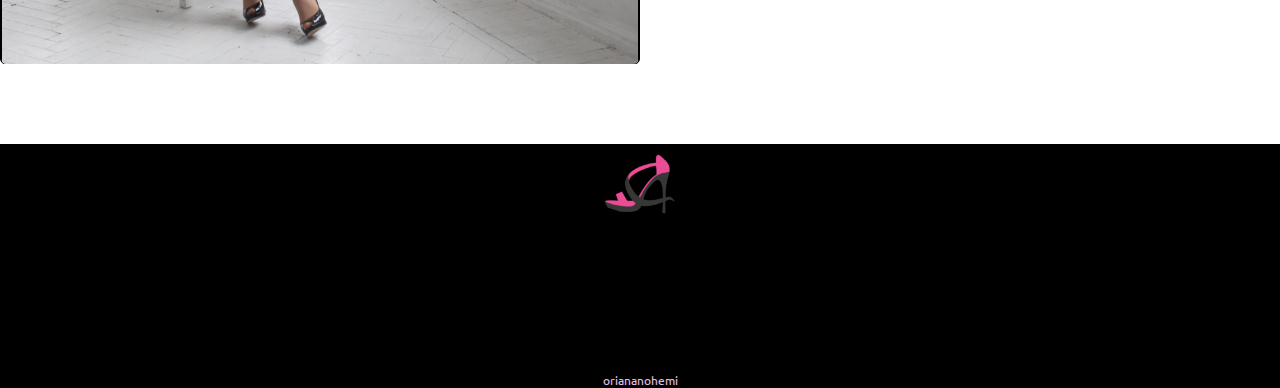
==== commit 346fd959: "AAgregar enlace a github" ====
--- a/index.html
+++ b/index.html
@@ -217,7 +217,7 @@
         <i class="fab fa-instagram footer__icon"></i>
       </a>
     </div>
-    <a href="https://github.com/oriananohemi">
+    <a class="copyright" href="https://github.com/oriananohemi">
       oriananohemi
     </a>
   </footer>
